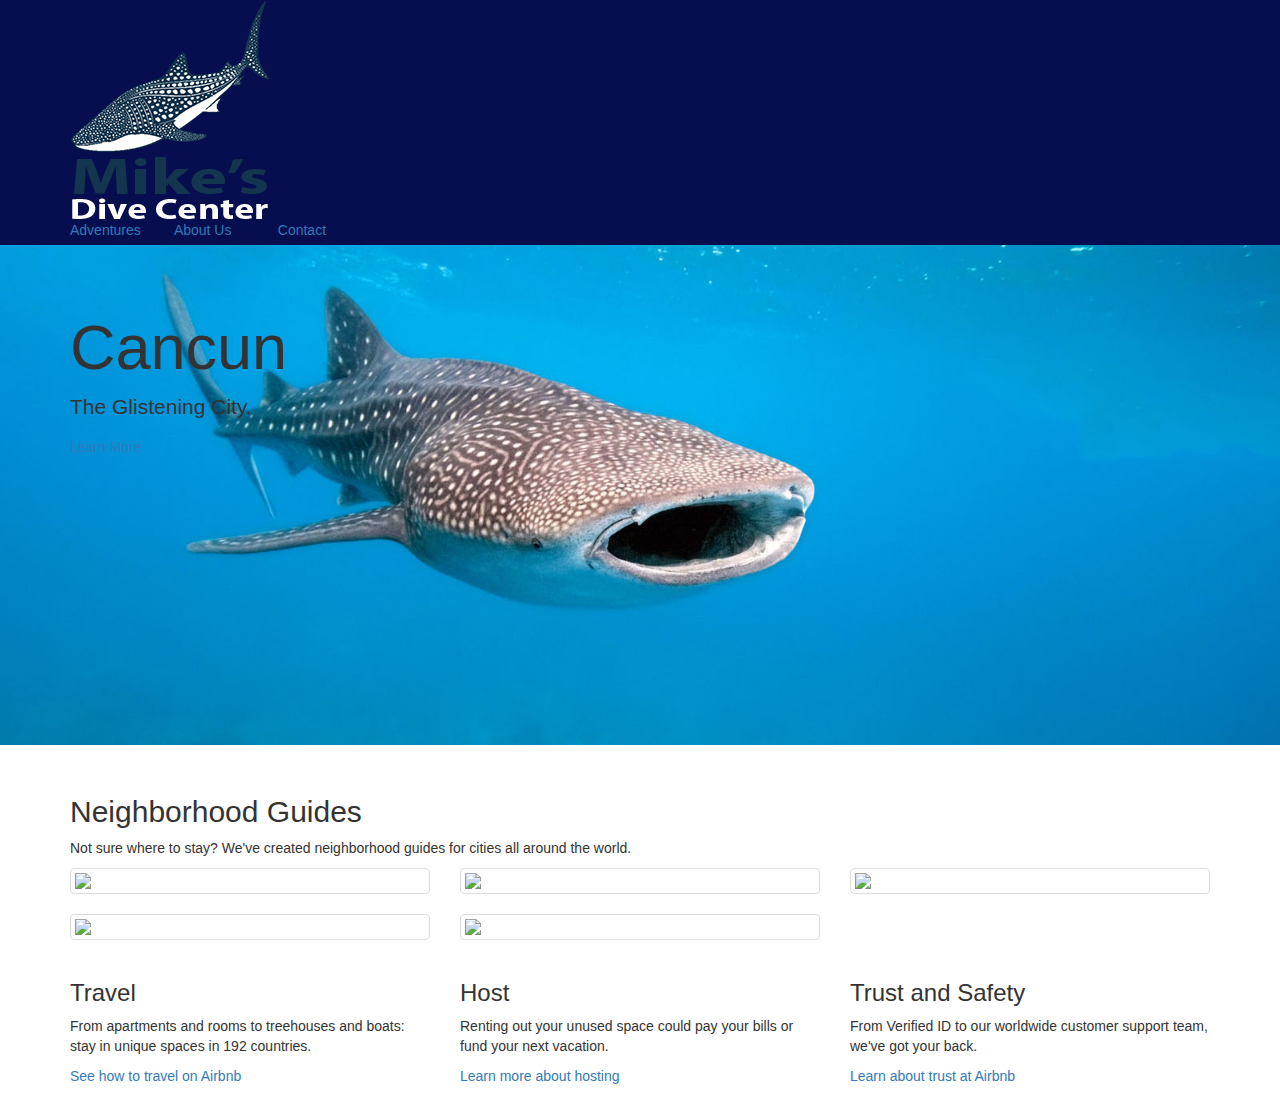
==== index.html @ 90b78cda "Started a rough layout for the main template and collected some images for the jumbotron." ====
<!DOCTYPE html>
<html>

  <head>
  	<title>Mike's Dive Shop</title>
    <link rel="shortcut icon" href="images/icons/icon.ico">
	<meta charset="utf-8">
    <!-- Makes site responsive on mobiles -->
    <meta name="viewport" content="width=device-width, initial-scale=1">
    <!-- Latest compiled and minified CSS -->
    <link rel="stylesheet" href=" http://maxcdn.bootstrapcdn.com/bootstrap/3.3.5/css/bootstrap.min.css">
    <link rel="stylesheet" href="css/styles.css">
    
  </head>

  <body>
  	<div class="bust">
    	<div class="container">
        	<img id="bustlogo" src="images/logo_bust.png" style="float:left">
       	</div>
   	</div>
    
  	<div class="topnav">
      <div class="container"> 	
     	<ul class="pull-left">
        	<li><a href="#">Adventures</a></li>
          	<li><a href="#">About Us</a></li>
            <li><a href="#">Contact</a></li>
        </ul>
      </div>
    </div>

    <div class="jumbotron">
      <div class="container">
        <h1>Cancun</h1>
        <p>The Glistening City.</p>
        <a href="#">Learn More</a>
      </div>
    </div> 
    
    <div class="neighborhood-guides">
        <div class="container">
            <h2>Neighborhood Guides</h2>
            <p>Not sure where to stay? We've created 
            neighborhood guides for cities all around the world.</p>
            <div class="row">
                <div class="col-md-4">
                    <div class="thumbnail">
                        <img src="http://www.villagroupresorts.com/images/carousel/destination/cancun/Cancun-Cenote.jpg">
                    </div>
                    <div class="thumbnail">
                        <img src="http://thingstodo.viator.com/cancun/files/2012/12/Chichen-Itza-3.jpg">
                    </div>
                </div>
                <div class="col-md-4">
                    <div class="thumbnail">
                        <img src="http://www.dillonpic.com/wp-content/uploads/Cancun-Honeymoon-Packages-3.jpg">
                    </div>
                    <div class="thumbnail">
                        <img src="http://www.palaceresorts.com/sites/default/files/images/img_1_2.jpg">
                    </div>
                </div>
                <div class="col-md-4">
                    <div class="thumbnail">
                        <img src="http://goo.gl/0Kd7UO"  >
                    </div>
                </div>
            </div>
        </div>
    </div>

    <div class="learn-more">
	  <div class="container">
		<div class="row">
	      <div class="col-md-4">
			<h3>Travel</h3>
			<p>From apartments and rooms to treehouses and boats: stay in unique spaces in 192 countries.</p>
			<p><a href="#">See how to travel on Airbnb</a></p>
	      </div>
		  <div class="col-md-4">
			<h3>Host</h3>
			<p>Renting out your unused space could pay your bills or fund your next vacation.</p>
			<p><a href="#">Learn more about hosting</a></p>
		  </div>
		  <div class="col-md-4">
			<h3>Trust and Safety</h3>
			<p>From Verified ID to our worldwide customer support team, we've got your back.</p>
			<p><a href="#">Learn about trust at Airbnb</a></p>
		  </div>
	    </div>
	  </div>
	</div>
    
    <!-- jQuery library -->
	<script src="https://ajax.googleapis.com/ajax/libs/jquery/1.11.3/jquery.min.js"></script>
    <!-- Latest compiled JavaScript -->
    <script src="http://maxcdn.bootstrapcdn.com/bootstrap/3.3.5/js/bootstrap.min.js"></script>
  </body>
  </body>
</html>
---- css/styles.css ----
.bust {
	background-color:#060e50;
	height:220px;
}

.topnav {
	background-color:#060e50;
	list-style-type:none;
	border-top:2px #00CCFF;
	height:25px;
}

.topnav ul {
	padding-left:0px;
}

.topnav li {
	display:inline-block;
	width:100px;
	height:40px;
}

.jumbotron {
	background-image:url(../images/whale_shark.jpg);
	background-repeat:no-repeat;
	background-size:cover;
	height:500px;
}
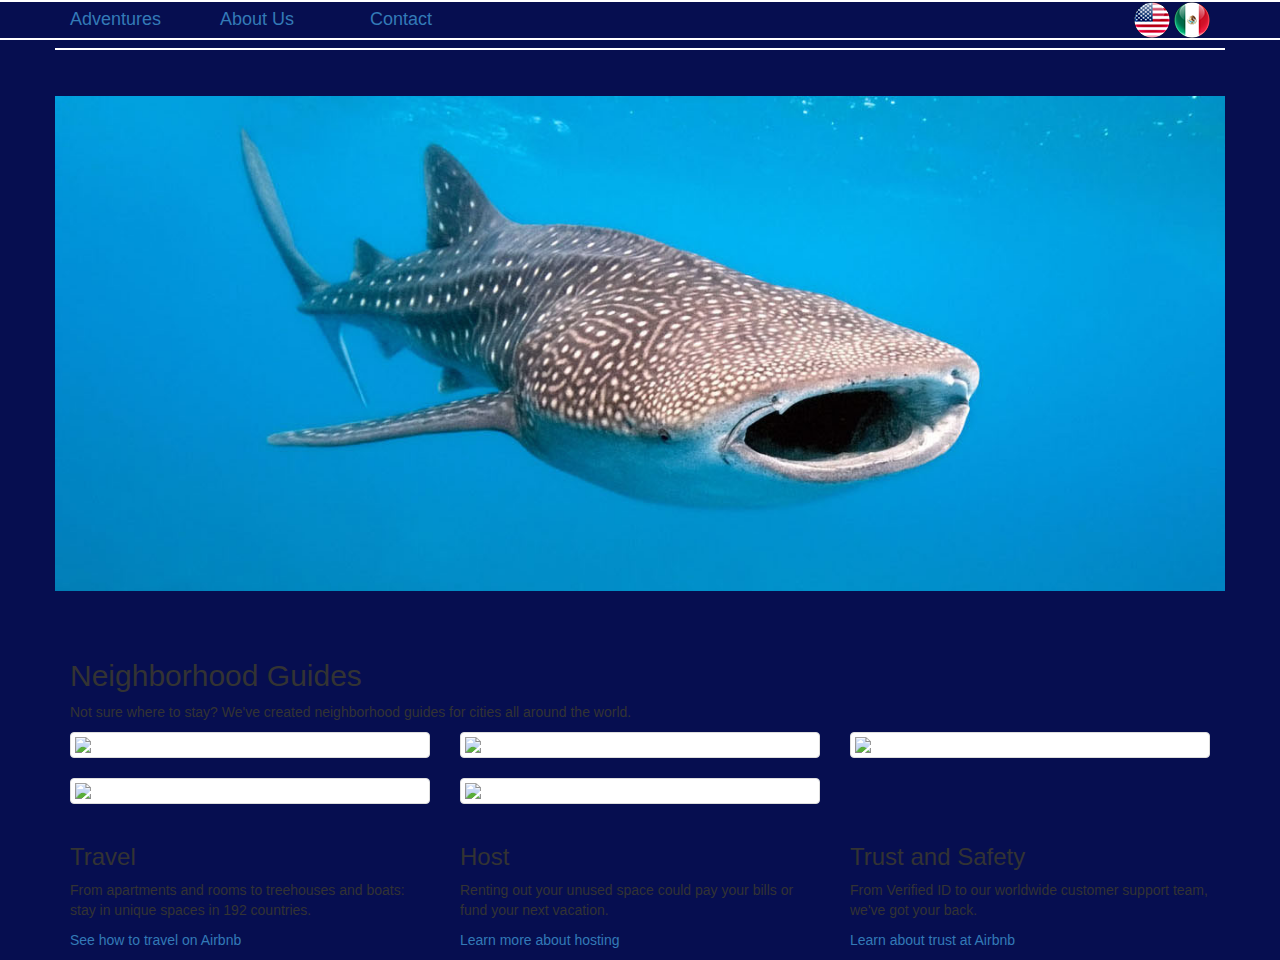
==== commit 1b91f3ae: "Made jumbotron more responsive" ====
--- a/index.html
+++ b/index.html
@@ -14,29 +14,43 @@
   </head>
 
   <body>
+  	<!--
   	<div class="bust">
     	<div class="container">
         	<img id="bustlogo" src="images/logo_bust.png" style="float:left">
        	</div>
    	</div>
-    
+    -->
   	<div class="topnav">
-      <div class="container"> 	
-     	<ul class="pull-left">
-        	<li><a href="#">Adventures</a></li>
-          	<li><a href="#">About Us</a></li>
-            <li><a href="#">Contact</a></li>
-        </ul>
-      </div>
+      	<div class="container"> 	
+            <ul class="lang">
+                <li><a href="esp_index"><img src="images/icons/round_mexico.png"></a></li>            
+                <li><a href="eng_index"><img src="images/icons/round_usa.png"></a></li>
+            </ul>
+
+            <ul class="pull-left menu">
+                <li><a href="eng_index.html">Adventures</a></li>
+                <li><a href="eng_about.html">About Us</a></li>
+                <li><a href="eng_contact.html">Contact</a></li>
+            </ul>
+        </div>
     </div>
-
+<!--
     <div class="jumbotron">
       <div class="container">
-        <h1>Cancun</h1>
-        <p>The Glistening City.</p>
-        <a href="#">Learn More</a>
+      	<img  src="images/logo_small.png" class="pull-right">    
+        <br><br><br><br><br><br><br><br><br><br><br><br><br>    
       </div>
     </div> 
+-->
+
+    <div class="jumbotron">  
+        <div id="header" class="container">  
+            <div class="header-photo">  
+            <img src="images/whale_shark.jpg" class="img-responsive">
+            </div>
+        </div>
+    </div>
     
     <div class="neighborhood-guides">
         <div class="container">
--- a/css/styles.css
+++ b/css/styles.css
@@ -1,28 +1,77 @@
+body {
+	background-color:#060e50;
+}
+
 .bust {
 	background-color:#060e50;
-	height:220px;
+	margin:20px auto;
 }
 
 .topnav {
 	background-color:#060e50;
 	list-style-type:none;
 	border-top:2px #00CCFF;
-	height:25px;
+	height:40px;
+	padding-top:5px;
+	border-top:2px #fff solid;
+	border-bottom:2px #fff solid;
 }
 
-.topnav ul {
+.topnav .container {
+	border-bottom:2px #fff solid;
+}
+
+.menu {
 	padding-left:0px;
 }
 
-.topnav li {
+.menu li {
 	display:inline-block;
-	width:100px;
-	height:40px;
+	width:150px;
+	float:left;
+	font-size:18px;
 }
 
+.lang {
+	margin-top:-5px;
+	margin-bottom:10px;
+	float:right;
+}
+
+.lang li {
+	display:inline-block;
+	width:auto;
+	float:right;
+	padding-left:4px;
+}
+
+
 .jumbotron {
-	background-image:url(../images/whale_shark.jpg);
-	background-repeat:no-repeat;
-	background-size:cover;
-	height:500px;
-}+	clear:both;
+	/*background-image:url(../images/whale_shark.jpg);
+	background-size:cover; -------------------------
+	border-bottom:2px #fff solid;
+	background: url(../images/whale_shark.jpg) no-repeat center center; 
+    -webkit-background-size: 100% 100%;
+    -moz-background-size: 100% 100%;
+    -o-background-size: 100% 100%;
+    background-size: 100% 100%;*/
+  	background: transparent;
+	margin-top:0px;
+   	margin-bottom:0px;
+}
+
+.header-photo {
+	margin-top:0px;
+   	margin-bottom:0px;
+}
+
+#header.container {
+   	position: relative;
+   	padding:0px;
+   	margin-top:0px;
+   	margin-bottom:0px;
+   
+}
+
+
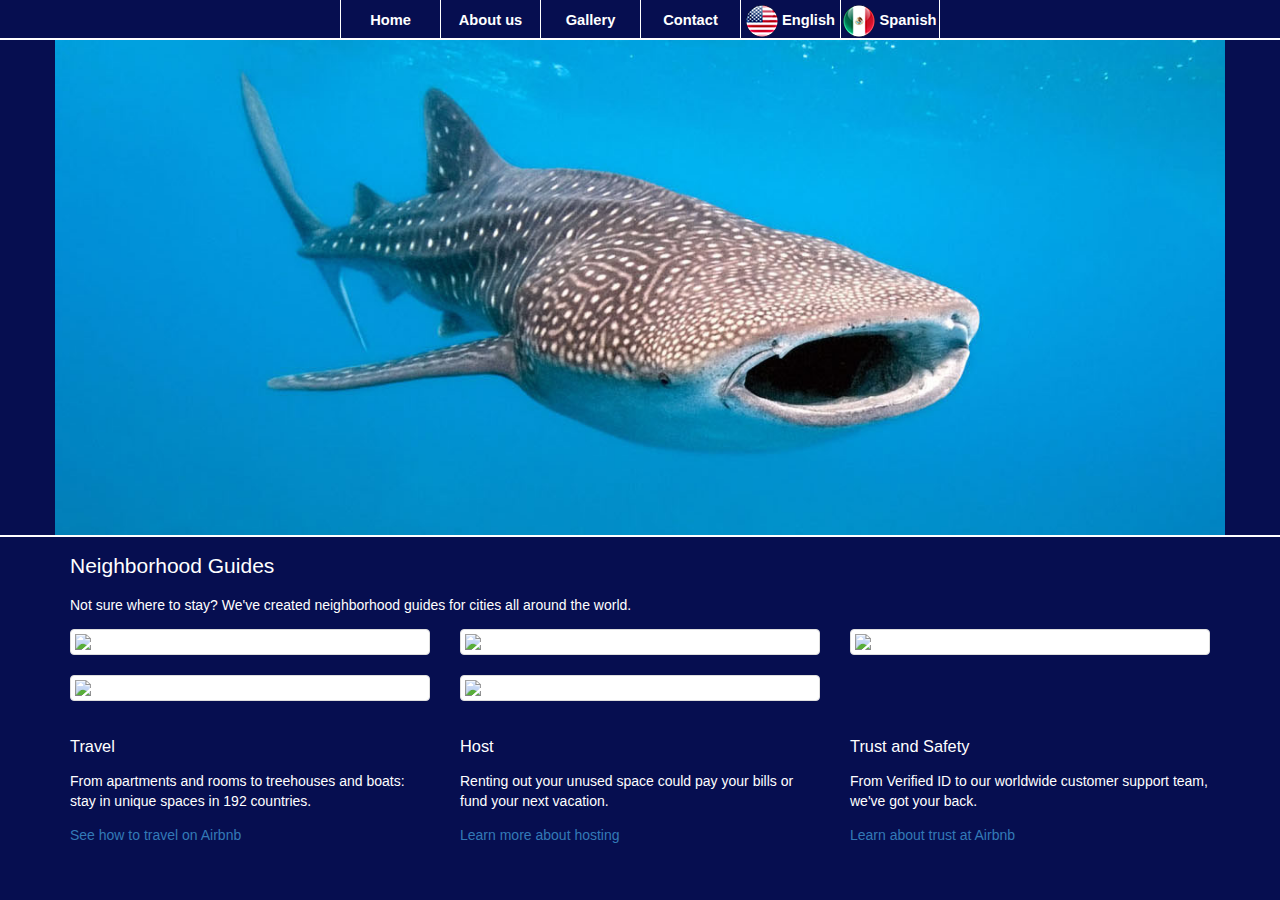
==== commit 32a96023: "Redid the navigation to make it more responsive." ====
--- a/index.html
+++ b/index.html
@@ -6,43 +6,51 @@
     <link rel="shortcut icon" href="images/icons/icon.ico">
 	<meta charset="utf-8">
     <!-- Makes site responsive on mobiles -->
-    <meta name="viewport" content="width=device-width, initial-scale=1">
+    <meta name="viewport" content="width=device-width, initial-scale=1, maximum-scale=1">
     <!-- Latest compiled and minified CSS -->
     <link rel="stylesheet" href=" http://maxcdn.bootstrapcdn.com/bootstrap/3.3.5/css/bootstrap.min.css">
-    <link rel="stylesheet" href="css/styles.css">
+	<link rel="stylesheet" href="css/normalize.css">
+    <link rel="stylesheet" href="css/style.css">  
+    <link rel="stylesheet" href="css/nav.css">  
+	<script src="https://ajax.googleapis.com/ajax/libs/jquery/1.11.3/jquery.min.js"></script>
+	<script>
+		$(function() {
+			var pull 		= $('#pull');
+				menu 		= $('nav ul');
+				menuHeight	= menu.height();
+
+			$(pull).on('click', function(e) {
+				e.preventDefault();
+				menu.slideToggle();
+			});
+
+			$(window).resize(function(){
+        		var w = $(window).width();
+        		if(w > 320 && menu.is(':hidden')) {
+        			menu.removeAttr('style');
+        		}
+    		});
+		});
+	</script>
+
     
   </head>
 
   <body>
-  	<!--
-  	<div class="bust">
+
+	<nav class="clearfix">
     	<div class="container">
-        	<img id="bustlogo" src="images/logo_bust.png" style="float:left">
-       	</div>
-   	</div>
-    -->
-  	<div class="topnav">
-      	<div class="container"> 	
-            <ul class="lang">
-                <li><a href="esp_index"><img src="images/icons/round_mexico.png"></a></li>            
-                <li><a href="eng_index"><img src="images/icons/round_usa.png"></a></li>
-            </ul>
-
-            <ul class="pull-left menu">
-                <li><a href="eng_index.html">Adventures</a></li>
-                <li><a href="eng_about.html">About Us</a></li>
-                <li><a href="eng_contact.html">Contact</a></li>
+            <ul class="clearfix">
+                <li><a href="#">Home</a></li>
+                <li><a href="#">About us</a></li>
+                <li><a href="#">Gallery</a></li>
+                <li><a href="#">Contact</a></li>
+                <li><a href="#"><img src="images/icons/round_usa.png"> English</a></li>
+                <li><a href="#"><img src="images/icons/round_mexico.png"> Spanish</a></li>
             </ul>
         </div>
-    </div>
-<!--
-    <div class="jumbotron">
-      <div class="container">
-      	<img  src="images/logo_small.png" class="pull-right">    
-        <br><br><br><br><br><br><br><br><br><br><br><br><br>    
-      </div>
-    </div> 
--->
+		<a href="#" id="pull">Menu</a>
+	</nav>
 
     <div class="jumbotron">  
         <div id="header" class="container">  
--- a/css/style.css
+++ b/css/style.css
@@ -0,0 +1,42 @@
+body {
+	background-color:#060e50;
+}
+
+p,
+h2,
+h3 {
+	color:#fff;
+}
+
+.jumbotron {
+	clear:both;
+	/*background-image:url(../images/whale_shark.jpg);
+	background-size:cover; -------------------------
+	border-bottom:2px #fff solid;
+	background: url(../images/whale_shark.jpg) no-repeat center center; 
+    -webkit-background-size: 100% 100%;
+    -moz-background-size: 100% 100%;
+    -o-background-size: 100% 100%;
+    background-size: 100% 100%;*/
+  	background: transparent;
+	margin-top:0px;
+   	margin-bottom:0px;
+	padding-top:0px;
+	padding-bottom:0px;
+	border-bottom:2px #fff solid;
+}
+
+.header-photo {
+	margin-top:0px;
+   	margin-bottom:0px;
+}
+
+#header.container {
+   	position: relative;
+   	padding:0px;
+   	margin-top:0px;
+   	margin-bottom:0px;
+   
+}
+
+
--- a/css/nav.css
+++ b/css/nav.css
@@ -0,0 +1,152 @@
+/* Clearfix */
+.clearfix:before,
+.clearfix:after {
+    content: " ";
+    display: table;
+}
+
+.clearfix:after {
+    clear: both;
+}
+
+.clearfix {
+    *zoom: 1;
+}
+
+.clearfix #pull {
+	color:#fff;
+	text-decoration:none;
+}
+
+nav {
+	height: 40px;
+	width: 100%;
+	background: #060e50;
+	font-size: 11pt;
+	font-weight: bold;
+	position: relative;
+	border-bottom: 2px solid #fff;
+}
+
+nav ul {
+	padding: 0;
+	margin: 0 auto;
+	width: 600px;
+	height: 40px;
+}
+
+nav li {
+	display: inline;
+	float: left;
+}
+
+nav a {
+	color: #fff;
+	display: inline-block;
+	width: 100px;
+	text-align: center;
+	text-decoration: none;
+	line-height: 40px;
+}
+
+nav li a {
+	border-left: 1px solid #fff;
+	box-sizing:border-box;
+	-moz-box-sizing:border-box;
+	-webkit-box-sizing:border-box;
+}
+
+nav li:last-child a {
+	border-right:1px solid #fff;
+}
+
+nav a:hover, nav a:active {
+	background-color: #fff;
+	color:#060e50;
+}
+
+nav a#pull {
+	display: none;
+}
+
+nav li a img {
+	padding-top:-5px;
+}
+
+
+/*Styles for screen 600px and lower*/
+@media screen and (max-width: 600px) {
+	nav { 
+  		height: auto;
+  	}
+	
+  	nav ul {
+  		width: 100%;
+  		display: block;
+  		height: auto;
+  	}
+	
+  	nav li {
+  		width: 50%;
+  		float: left;
+  		position: relative;
+  	}
+	
+  	nav li a {
+		border-bottom: 1px solid #fff;
+		border-right: 1px solid #fff;
+	}
+	
+  	nav a {
+	  	text-align: left;
+	  	width: 100%;
+	  	text-indent: 25px;
+  	}
+}
+
+/*Styles for screen 515px and lower*/
+@media only screen and (max-width : 480px) {
+	nav {
+		border-bottom: 0;
+	}
+	
+	nav ul {
+		display: none;
+		height: auto;
+	}
+	
+	nav a#pull {
+		display: block;
+		background-color: #060e50;
+		width: 100%;
+		position: relative;
+	}
+	
+	nav a#pull:after {
+		content:"";
+		background:url(../images/icons/menu.png) no-repeat;
+		width: 30px;
+		height: 30px;
+		display: inline-block;
+		position: absolute;
+		right: 15px;
+		top: 10px;
+	}
+}
+
+/*Smartphone*/
+@media only screen and (max-width : 320px) {
+	nav {
+		border-bottom:2px #fff solid;
+	}
+	
+	nav li {
+		display: block;
+		float: none;
+		width: 100%;
+	}
+	
+	nav li a {
+		border-bottom: 1px solid #fff;
+	}
+}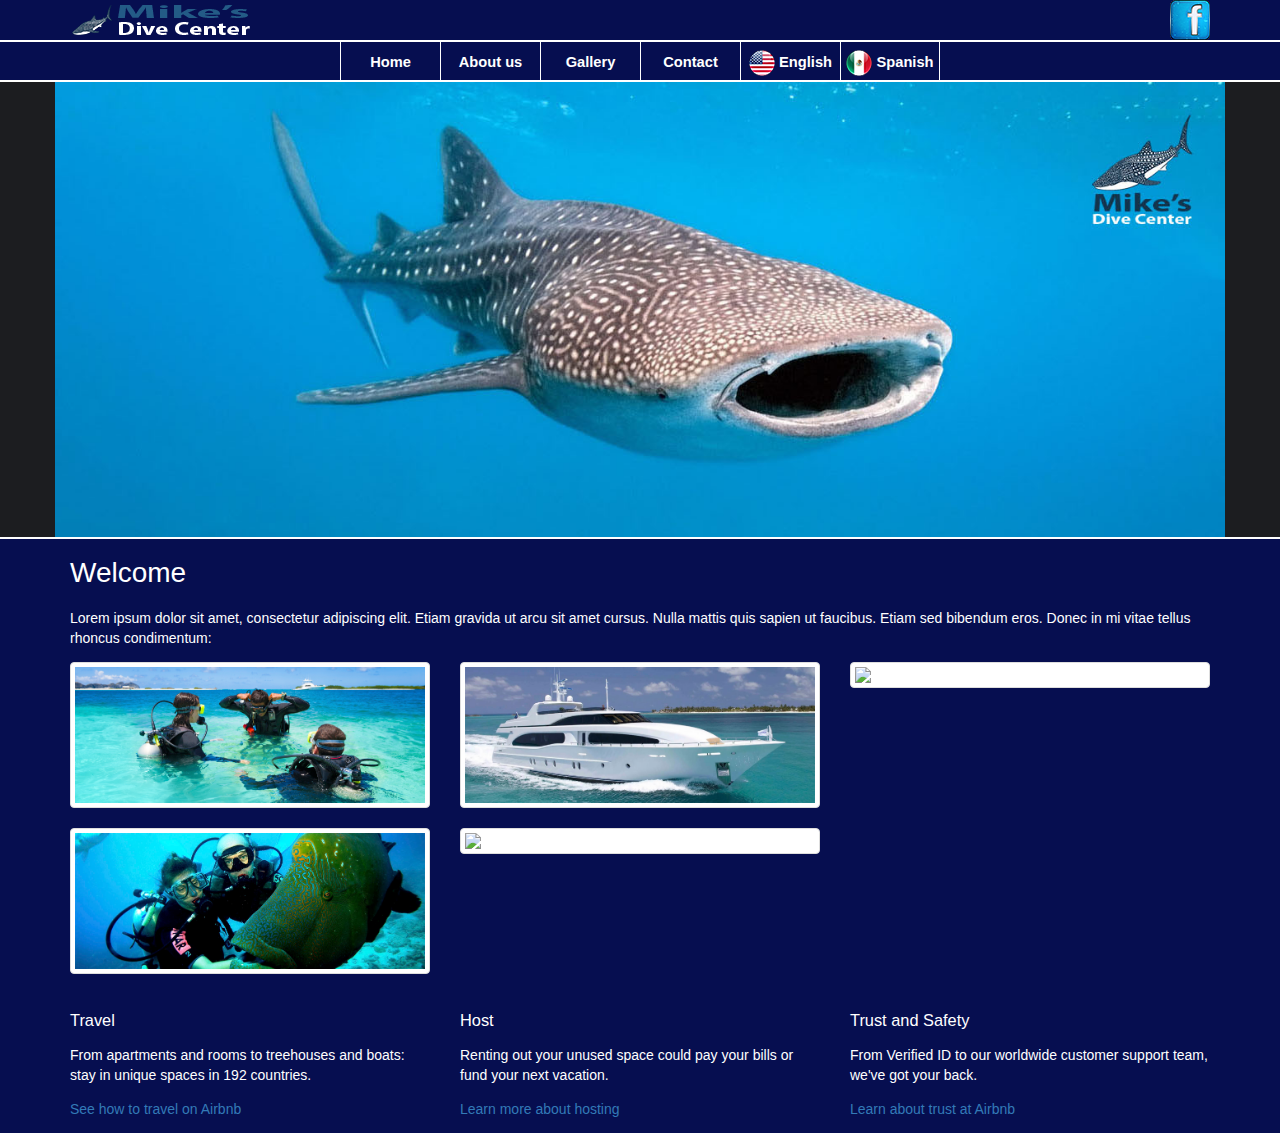
==== commit 0bc8423b: "Removed logo from nav and created a header instead. Also started on div.guides" ====
--- a/index.html
+++ b/index.html
@@ -14,7 +14,7 @@
     <link rel="stylesheet" href="css/nav.css">  
 	<script src="https://ajax.googleapis.com/ajax/libs/jquery/1.11.3/jquery.min.js"></script>
 	<script>
-		$(function() {
+$(function() {
 			var pull 		= $('#pull');
 				menu 		= $('nav ul');
 				menuHeight	= menu.height();
@@ -31,14 +31,43 @@
         		}
     		});
 		});
-	</script>
+function MM_preloadImages() { //v3.0
+  var d=document; if(d.images){ if(!d.MM_p) d.MM_p=new Array();
+    var i,j=d.MM_p.length,a=MM_preloadImages.arguments; for(i=0; i<a.length; i++)
+    if (a[i].indexOf("#")!=0){ d.MM_p[j]=new Image; d.MM_p[j++].src=a[i];}}
+}
+
+function MM_swapImgRestore() { //v3.0
+  var i,x,a=document.MM_sr; for(i=0;a&&i<a.length&&(x=a[i])&&x.oSrc;i++) x.src=x.oSrc;
+}
+
+function MM_findObj(n, d) { //v4.01
+  var p,i,x;  if(!d) d=document; if((p=n.indexOf("?"))>0&&parent.frames.length) {
+    d=parent.frames[n.substring(p+1)].document; n=n.substring(0,p);}
+  if(!(x=d[n])&&d.all) x=d.all[n]; for (i=0;!x&&i<d.forms.length;i++) x=d.forms[i][n];
+  for(i=0;!x&&d.layers&&i<d.layers.length;i++) x=MM_findObj(n,d.layers[i].document);
+  if(!x && d.getElementById) x=d.getElementById(n); return x;
+}
+
+function MM_swapImage() { //v3.0
+  var i,j=0,x,a=MM_swapImage.arguments; document.MM_sr=new Array; for(i=0;i<(a.length-2);i+=3)
+   if ((x=MM_findObj(a[i]))!=null){document.MM_sr[j++]=x; if(!x.oSrc) x.oSrc=x.src; x.src=a[i+2];}
+}
+    </script>
 
     
   </head>
 
-  <body>
+  <body onLoad="MM_preloadImages('images/tuition2.jpg','images/diving2.jpg','images/op_charter2.jpg')">
+  	
+    <div class="bust">
+        <div class="container">
+            <img src="images/logo_hor2.png" class="pull-left">
+            <img src="images/icons/h2o_fb.png" class="pull-right">
+        </div>
+  	</div>
 
-	<nav class="clearfix">
+  <nav class="clearfix ">
     	<div class="container">
             <ul class="clearfix">
                 <li><a href="#">Home</a></li>
@@ -52,31 +81,33 @@
 		<a href="#" id="pull">Menu</a>
 	</nav>
 
-    <div class="jumbotron">  
+  <div class="jumbotron">  
         <div id="header" class="container">  
             <div class="header-photo">  
-            <img src="images/whale_shark.jpg" class="img-responsive">
+            <img src="images/whale_shark3.jpg" class="img-responsive">
             </div>
         </div>
     </div>
     
-    <div class="neighborhood-guides">
+  <div class="guides">
         <div class="container">
-            <h2>Neighborhood Guides</h2>
-            <p>Not sure where to stay? We've created 
-            neighborhood guides for cities all around the world.</p>
+            <h1>Welcome</h1>
+            <p>Lorem ipsum dolor sit amet, consectetur adipiscing elit. Etiam gravida ut arcu sit amet cursus. Nulla mattis quis sapien ut faucibus. Etiam sed bibendum eros. Donec in mi vitae tellus rhoncus condimentum:</p>
             <div class="row">
                 <div class="col-md-4">
                     <div class="thumbnail">
-                        <img src="http://www.villagroupresorts.com/images/carousel/destination/cancun/Cancun-Cenote.jpg">
+                        <img src="images/op_tuition.jpg" id="Image1" onMouseOver="MM_swapImage('Image1','','images/op_tuition2.jpg',1)" 
+                        onMouseOut="MM_swapImgRestore()">
                     </div>
                     <div class="thumbnail">
-                        <img src="http://thingstodo.viator.com/cancun/files/2012/12/Chichen-Itza-3.jpg">
+                        <img src="images/op_diving.jpg" id="Image2" onMouseOver="MM_swapImage('Image2','','images/op_diving2.jpg',1)" 
+                        onMouseOut="MM_swapImgRestore()">
                     </div>
                 </div>
                 <div class="col-md-4">
                     <div class="thumbnail">
-                        <img src="http://www.dillonpic.com/wp-content/uploads/Cancun-Honeymoon-Packages-3.jpg">
+                        <img src="images/op_charter.jpg" id="Image3" onMouseOver="MM_swapImage('Image3','','images/op_charter2.jpg',1)" 		
+                        onMouseOut="MM_swapImgRestore()">
                     </div>
                     <div class="thumbnail">
                         <img src="http://www.palaceresorts.com/sites/default/files/images/img_1_2.jpg">
@@ -114,9 +145,9 @@
 	</div>
     
     <!-- jQuery library -->
-	<script src="https://ajax.googleapis.com/ajax/libs/jquery/1.11.3/jquery.min.js"></script>
+  <script src="https://ajax.googleapis.com/ajax/libs/jquery/1.11.3/jquery.min.js"></script>
     <!-- Latest compiled JavaScript -->
-    <script src="http://maxcdn.bootstrapcdn.com/bootstrap/3.3.5/js/bootstrap.min.js"></script>
-  </body>
+  <script src="http://maxcdn.bootstrapcdn.com/bootstrap/3.3.5/js/bootstrap.min.js"></script>
+</body>
   </body>
 </html>--- a/css/style.css
+++ b/css/style.css
@@ -3,6 +3,7 @@
 }
 
 p,
+h1,
 h2,
 h3 {
 	color:#fff;
@@ -18,7 +19,8 @@
     -moz-background-size: 100% 100%;
     -o-background-size: 100% 100%;
     background-size: 100% 100%;*/
-  	background: transparent;
+  	background-color:#1c1d20;
+	background-image:url(../../Sites/MikesDiveShop/images/coral.png);
 	margin-top:0px;
    	margin-bottom:0px;
 	padding-top:0px;
--- a/css/nav.css
+++ b/css/nav.css
@@ -16,6 +16,14 @@
 .clearfix #pull {
 	color:#fff;
 	text-decoration:none;
+}
+
+.bust {
+	border-bottom:2px solid #fff;
+}
+
+.bust > .container > img:first-child {
+	margin-top:5px;
 }
 
 nav {
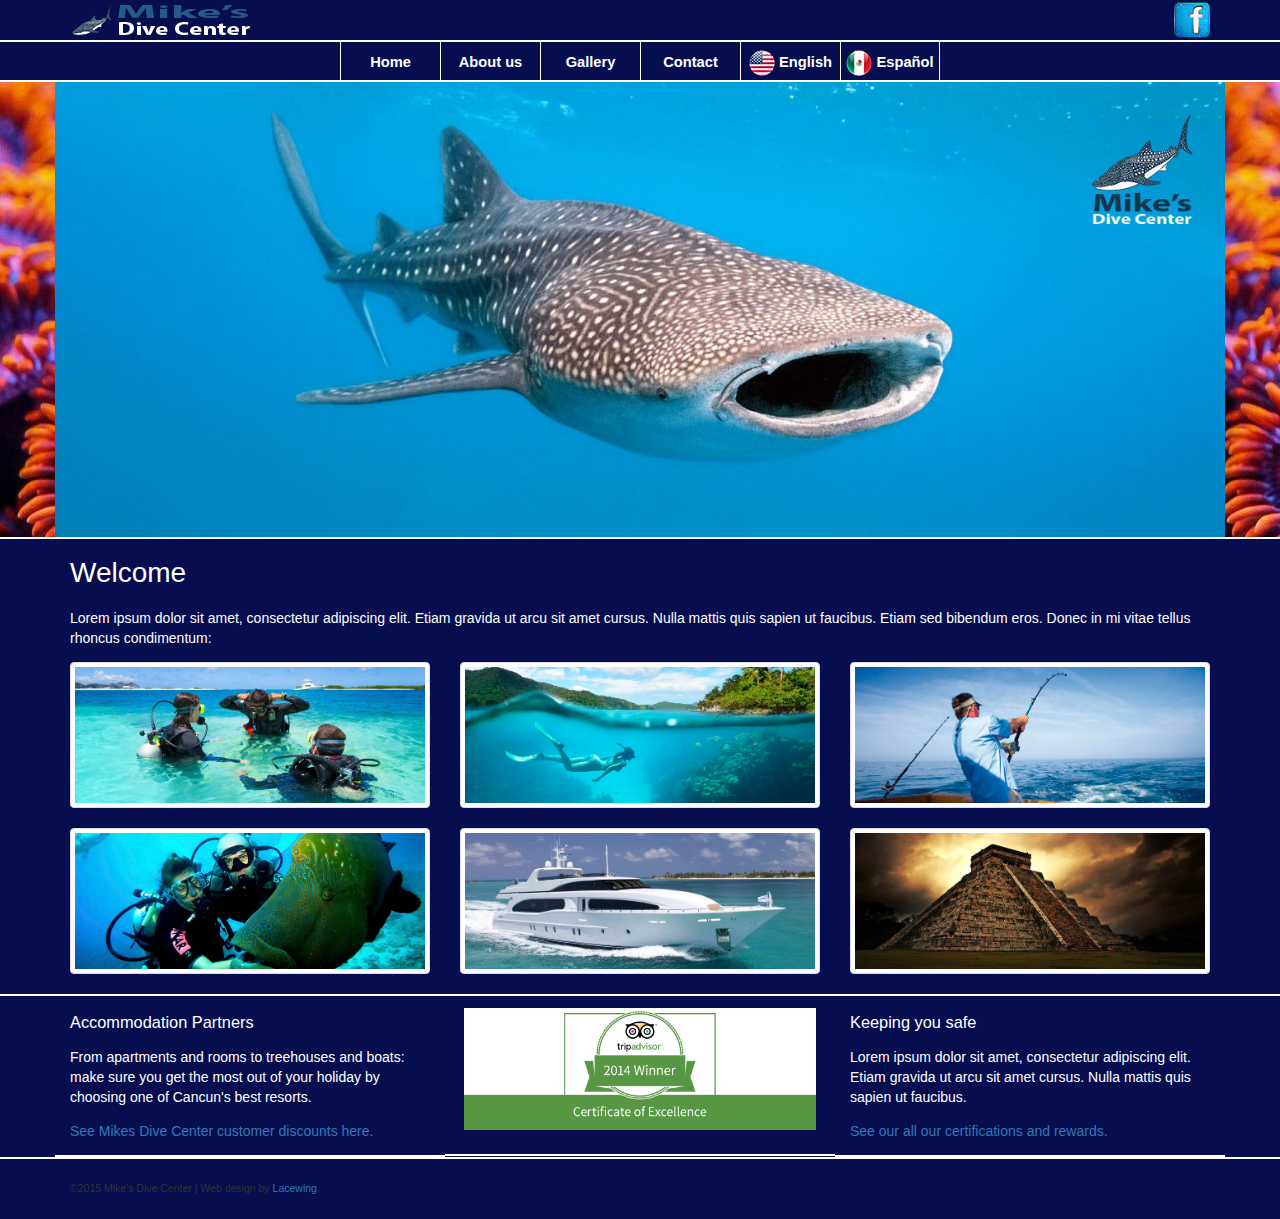
==== commit aab497dc: "Completed guides and learn-more divs - however I want to make a guide2 for smaller screens. Also sta" ====
--- a/index.html
+++ b/index.html
@@ -58,24 +58,24 @@
     
   </head>
 
-  <body onLoad="MM_preloadImages('images/tuition2.jpg','images/diving2.jpg','images/op_charter2.jpg')">
+  <body onLoad="MM_preloadImages('images/tuition2.jpg','images/diving2.jpg','images/op_charter2.jpg','images/op_snorkel2.jpg','images/op_fishing2.jpg','images/op_land2.jpg')">
   	
     <div class="bust">
         <div class="container">
             <img src="images/logo_hor2.png" class="pull-left">
-            <img src="images/icons/h2o_fb.png" class="pull-right">
+            <a href="https://www.facebook.com/" target="_blank"><img src="images/icons/h2o_fb.png" class="pull-right"></a>
         </div>
   	</div>
 
   <nav class="clearfix ">
     	<div class="container">
             <ul class="clearfix">
-                <li><a href="#">Home</a></li>
-                <li><a href="#">About us</a></li>
-                <li><a href="#">Gallery</a></li>
-                <li><a href="#">Contact</a></li>
-                <li><a href="#"><img src="images/icons/round_usa.png"> English</a></li>
-                <li><a href="#"><img src="images/icons/round_mexico.png"> Spanish</a></li>
+                <li><a href="eng_index">Home</a></li>
+                <li><a href="eng_about">About us</a></li>
+                <li><a href="eng_gallery">Gallery</a></li>
+                <li><a href="eng_contact">Contact</a></li>
+                <li><a href="eng_index"><img src="images/icons/round_usa.png"> English</a></li>
+                <li><a href="esp_home"><img src="images/icons/round_mexico.png"> Español</a></li>
             </ul>
         </div>
 		<a href="#" id="pull">Menu</a>
@@ -92,31 +92,50 @@
   <div class="guides">
         <div class="container">
             <h1>Welcome</h1>
-            <p>Lorem ipsum dolor sit amet, consectetur adipiscing elit. Etiam gravida ut arcu sit amet cursus. Nulla mattis quis sapien ut faucibus. Etiam sed bibendum eros. Donec in mi vitae tellus rhoncus condimentum:</p>
+            <p>Lorem ipsum dolor sit amet, consectetur adipiscing elit. Etiam gravida ut arcu sit amet cursus. Nulla mattis quis sapien ut faucibus. 
+            Etiam sed bibendum eros. Donec in mi vitae tellus rhoncus condimentum:</p>
             <div class="row">
                 <div class="col-md-4">
-                    <div class="thumbnail">
-                        <img src="images/op_tuition.jpg" id="Image1" onMouseOver="MM_swapImage('Image1','','images/op_tuition2.jpg',1)" 
-                        onMouseOut="MM_swapImgRestore()">
-                    </div>
-                    <div class="thumbnail">
-                        <img src="images/op_diving.jpg" id="Image2" onMouseOver="MM_swapImage('Image2','','images/op_diving2.jpg',1)" 
-                        onMouseOut="MM_swapImgRestore()">
-                    </div>
-                </div>
+                	<a href="eng_tuition.html">
+                        <div class="thumbnail">
+                            <img src="images/op_tuition.jpg" id="Image1" onMouseOver="MM_swapImage('Image1','','images/op_tuition2.jpg',1)" 
+                            onMouseOut="MM_swapImgRestore()">
+                        </div>
+                   	</a>
+                    <a href="eng_diving.html">
+                        <div class="thumbnail">
+                            <img src="images/op_diving.jpg" id="Image2" onMouseOver="MM_swapImage('Image2','','images/op_diving2.jpg',1)" 
+                            onMouseOut="MM_swapImgRestore()">
+                        </div>
+                    </a>
+             	</div>
                 <div class="col-md-4">
-                    <div class="thumbnail">
-                        <img src="images/op_charter.jpg" id="Image3" onMouseOver="MM_swapImage('Image3','','images/op_charter2.jpg',1)" 		
-                        onMouseOut="MM_swapImgRestore()">
-                    </div>
-                    <div class="thumbnail">
-                        <img src="http://www.palaceresorts.com/sites/default/files/images/img_1_2.jpg">
-                    </div>
-                </div>
-                <div class="col-md-4">
-                    <div class="thumbnail">
-                        <img src="http://goo.gl/0Kd7UO"  >
-                    </div>
+                   	<a href="eng_snorkel.html">
+                        <div class="thumbnail">
+                            <img src="images/op_snorkel.jpg" id="Image4" onMouseOver="MM_swapImage('Image4','','images/op_snorkel2.jpg',1)" 
+                            onMouseOut="MM_swapImgRestore()">
+                        </div>
+                  	</a>
+                    <a href="eng_charter.html">
+                        <div class="thumbnail">
+                            <img src="images/op_charter.jpg" id="Image3" onMouseOver="MM_swapImage('Image3','','images/op_charter2.jpg',1)" 		
+                            onMouseOut="MM_swapImgRestore()">
+                        </div>
+                  	</a>
+             	</div>
+             	<div class="col-md-4">
+                	<a href="eng_fishing.html">
+                        <div class="thumbnail">
+                            <img src="images/op_fishing.jpg" id="Image5" onMouseOver="MM_swapImage('Image5','','images/op_fishing2.jpg',1)" 
+                            onMouseOut="MM_swapImgRestore()">
+                        </div>
+                  	</a>
+                    <a href="eng_land.html">
+                        <div class="thumbnail">
+                            <img src="images/op_land.jpg" id="Image6" onMouseOver="MM_swapImage('Image6','','images/op_land2.jpg',1)" 
+                            onMouseOut="MM_swapImgRestore()">
+          				</div>
+                  	</a>
                 </div>
             </div>
         </div>
@@ -125,24 +144,31 @@
     <div class="learn-more">
 	  <div class="container">
 		<div class="row">
-	      <div class="col-md-4">
-			<h3>Travel</h3>
-			<p>From apartments and rooms to treehouses and boats: stay in unique spaces in 192 countries.</p>
-			<p><a href="#">See how to travel on Airbnb</a></p>
+	      <div class="col-sm-4 chatter">
+			<h3>Accommodation Partners</h3>
+			<p>From apartments and rooms to treehouses and boats: make sure you get the most out of your holiday by choosing one of Cancun's best resorts.</p>
+            <p><a href="#">See Mikes Dive Center customer discounts here.</a></p>
 	      </div>
-		  <div class="col-md-4">
-			<h3>Host</h3>
-			<p>Renting out your unused space could pay your bills or fund your next vacation.</p>
-			<p><a href="#">Learn more about hosting</a></p>
+		  <div class="col-sm-4 chatter">
+            <div class="thumbnail tripadvisor">
+            	<br>
+				<a href="http://www.tripadvisor.com/" target="_blank">
+                	<img src="images/icons/tripadvisor_2014.png">
+                </a>
+            </div>
 		  </div>
-		  <div class="col-md-4">
-			<h3>Trust and Safety</h3>
-			<p>From Verified ID to our worldwide customer support team, we've got your back.</p>
-			<p><a href="#">Learn about trust at Airbnb</a></p>
+		  <div class="col-sm-4 chatter">
+			<h3>Keeping you safe</h3>
+			<p>Lorem ipsum dolor sit amet, consectetur adipiscing elit. Etiam gravida ut arcu sit amet cursus. Nulla mattis quis sapien ut faucibus.</p>
+			<p><a href="eng_safe">See our all our certifications and rewards.</a></p>
 		  </div>
 	    </div>
 	  </div>
 	</div>
+    
+    <div class="container">
+    	<h6>&copy;2015 Mike's Dive Center | Web design by <a href="#">Lacewing</a>.</h6>
+    </div>
     
     <!-- jQuery library -->
   <script src="https://ajax.googleapis.com/ajax/libs/jquery/1.11.3/jquery.min.js"></script>
--- a/css/style.css
+++ b/css/style.css
@@ -20,7 +20,7 @@
     -o-background-size: 100% 100%;
     background-size: 100% 100%;*/
   	background-color:#1c1d20;
-	background-image:url(../../Sites/MikesDiveShop/images/coral.png);
+	background-image:url(../images/jbt_coral.png);
 	margin-top:0px;
    	margin-bottom:0px;
 	padding-top:0px;
@@ -41,4 +41,19 @@
    
 }
 
+.learn-more {
+	border-top:2px solid #fff;
+	border-bottom:2px solid #fff;
+}
 
+.chatter {
+	border-bottom:2px solid #fff;
+}
+
+.tripadvisor {
+	background:transparent;
+	border:none;
+	margin-top:-12px;
+}
+
+
--- a/css/nav.css
+++ b/css/nav.css
@@ -24,6 +24,11 @@
 
 .bust > .container > img:first-child {
 	margin-top:5px;
+}
+
+.bust > .container > a > img:last-child {
+	margin-top:2px;
+	margin-bottom:2px;
 }
 
 nav {
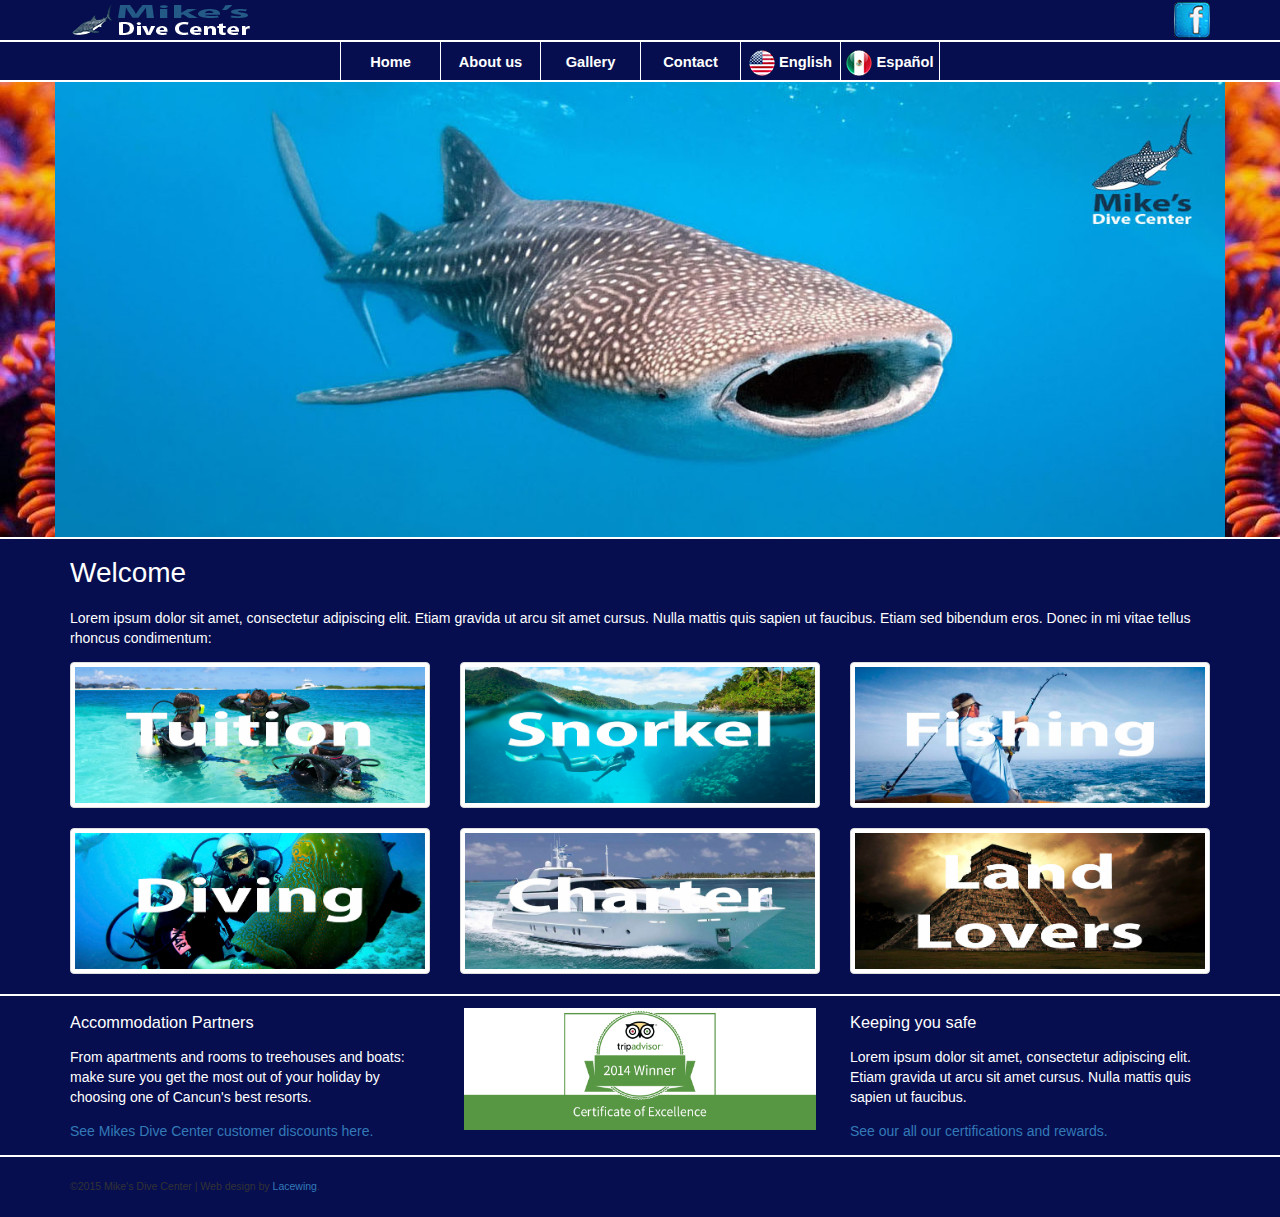
==== commit 49119b9c: "Thumbnails in the guide div now have discription pasted on top of picture." ====
--- a/index.html
+++ b/index.html
@@ -89,7 +89,7 @@
         </div>
     </div>
     
-  <div class="guides">
+  <!--<div class="guides visible-lg">
         <div class="container">
             <h1>Welcome</h1>
             <p>Lorem ipsum dolor sit amet, consectetur adipiscing elit. Etiam gravida ut arcu sit amet cursus. Nulla mattis quis sapien ut faucibus. 
@@ -139,25 +139,83 @@
                 </div>
             </div>
         </div>
+    </div>-->
+    
+	<div class="guides ">
+        <div class="container">
+            <h1>Welcome</h1>
+            <p>Lorem ipsum dolor sit amet, consectetur adipiscing elit. Etiam gravida ut arcu sit amet cursus. Nulla mattis quis sapien ut faucibus. 
+            Etiam sed bibendum eros. Donec in mi vitae tellus rhoncus condimentum:</p>
+            <div class="row">
+                <div class="col-md-4">
+                	<a href="eng_tuition.html">
+                        <div class="thumbnail">
+                            <img src="images/op_tuition3.jpg" id="Image1" onMouseOver="MM_swapImage('Image1','','images/op_tuition2.jpg',1)" 
+                            onMouseOut="MM_swapImgRestore()">
+                        </div>
+                   	</a>
+                    <a href="eng_diving.html">
+                        <div class="thumbnail">
+                            <img src="images/op_diving3.jpg" id="Image2" onMouseOver="MM_swapImage('Image2','','images/op_diving2.jpg',1)" 
+                            onMouseOut="MM_swapImgRestore()">
+                        </div>
+                    </a>
+             	</div>
+                <div class="col-md-4">
+                   	<a href="eng_snorkel.html">
+                        <div class="thumbnail">
+                            <img src="images/op_snorkel3.jpg" id="Image4" onMouseOver="MM_swapImage('Image4','','images/op_snorkel2.jpg',1)" 
+                            onMouseOut="MM_swapImgRestore()">
+                        </div>
+                  	</a>
+                    <a href="eng_charter.html">
+                        <div class="thumbnail">
+                            <img src="images/op_charter3.jpg" id="Image3" onMouseOver="MM_swapImage('Image3','','images/op_charter2.jpg',1)" 		
+                            onMouseOut="MM_swapImgRestore()">
+                        </div>
+                  	</a>
+             	</div>
+             	<div class="col-md-4">
+                	<a href="eng_fishing.html">
+                        <div class="thumbnail">
+                            <img src="images/op_fishing3.jpg" id="Image5" onMouseOver="MM_swapImage('Image5','','images/op_fishing2.jpg',1)" 
+                            onMouseOut="MM_swapImgRestore()">
+                        </div>
+                  	</a>
+                    <a href="eng_land.html">
+                        <div class="thumbnail">
+                            <img src="images/op_land3.jpg" id="Image6" onMouseOver="MM_swapImage('Image6','','images/op_land2.jpg',1)" 
+                            onMouseOut="MM_swapImgRestore()">
+          				</div>
+                  	</a>
+                </div>
+            </div>
+        </div>
     </div>
 
     <div class="learn-more">
 	  <div class="container">
 		<div class="row">
-	      <div class="col-sm-4 chatter">
+	      <div class="col-sm-4">
 			<h3>Accommodation Partners</h3>
 			<p>From apartments and rooms to treehouses and boats: make sure you get the most out of your holiday by choosing one of Cancun's best resorts.</p>
             <p><a href="#">See Mikes Dive Center customer discounts here.</a></p>
+            <div class="visible-xs chatter">
+            	<p> </p>
+           	</div>
 	      </div>
-		  <div class="col-sm-4 chatter">
+		  <div class="col-sm-4">
             <div class="thumbnail tripadvisor">
             	<br>
 				<a href="http://www.tripadvisor.com/" target="_blank">
                 	<img src="images/icons/tripadvisor_2014.png">
                 </a>
             </div>
+            <div class="visible-xs chatter">
+            	<p> </p>
+           	</div>
 		  </div>
-		  <div class="col-sm-4 chatter">
+		  <div class="col-sm-4">
 			<h3>Keeping you safe</h3>
 			<p>Lorem ipsum dolor sit amet, consectetur adipiscing elit. Etiam gravida ut arcu sit amet cursus. Nulla mattis quis sapien ut faucibus.</p>
 			<p><a href="eng_safe">See our all our certifications and rewards.</a></p>
@@ -166,9 +224,11 @@
 	  </div>
 	</div>
     
-    <div class="container">
-    	<h6>&copy;2015 Mike's Dive Center | Web design by <a href="#">Lacewing</a>.</h6>
-    </div>
+  	<div id="footer">  
+        <div class="container">
+            <h6>&copy;2015 Mike's Dive Center | Web design by <a href="#">Lacewing</a>.</h6>
+        </div>
+   	</div>
     
     <!-- jQuery library -->
   <script src="https://ajax.googleapis.com/ajax/libs/jquery/1.11.3/jquery.min.js"></script>
--- a/css/style.css
+++ b/css/style.css
@@ -57,3 +57,4 @@
 }
 
 
+
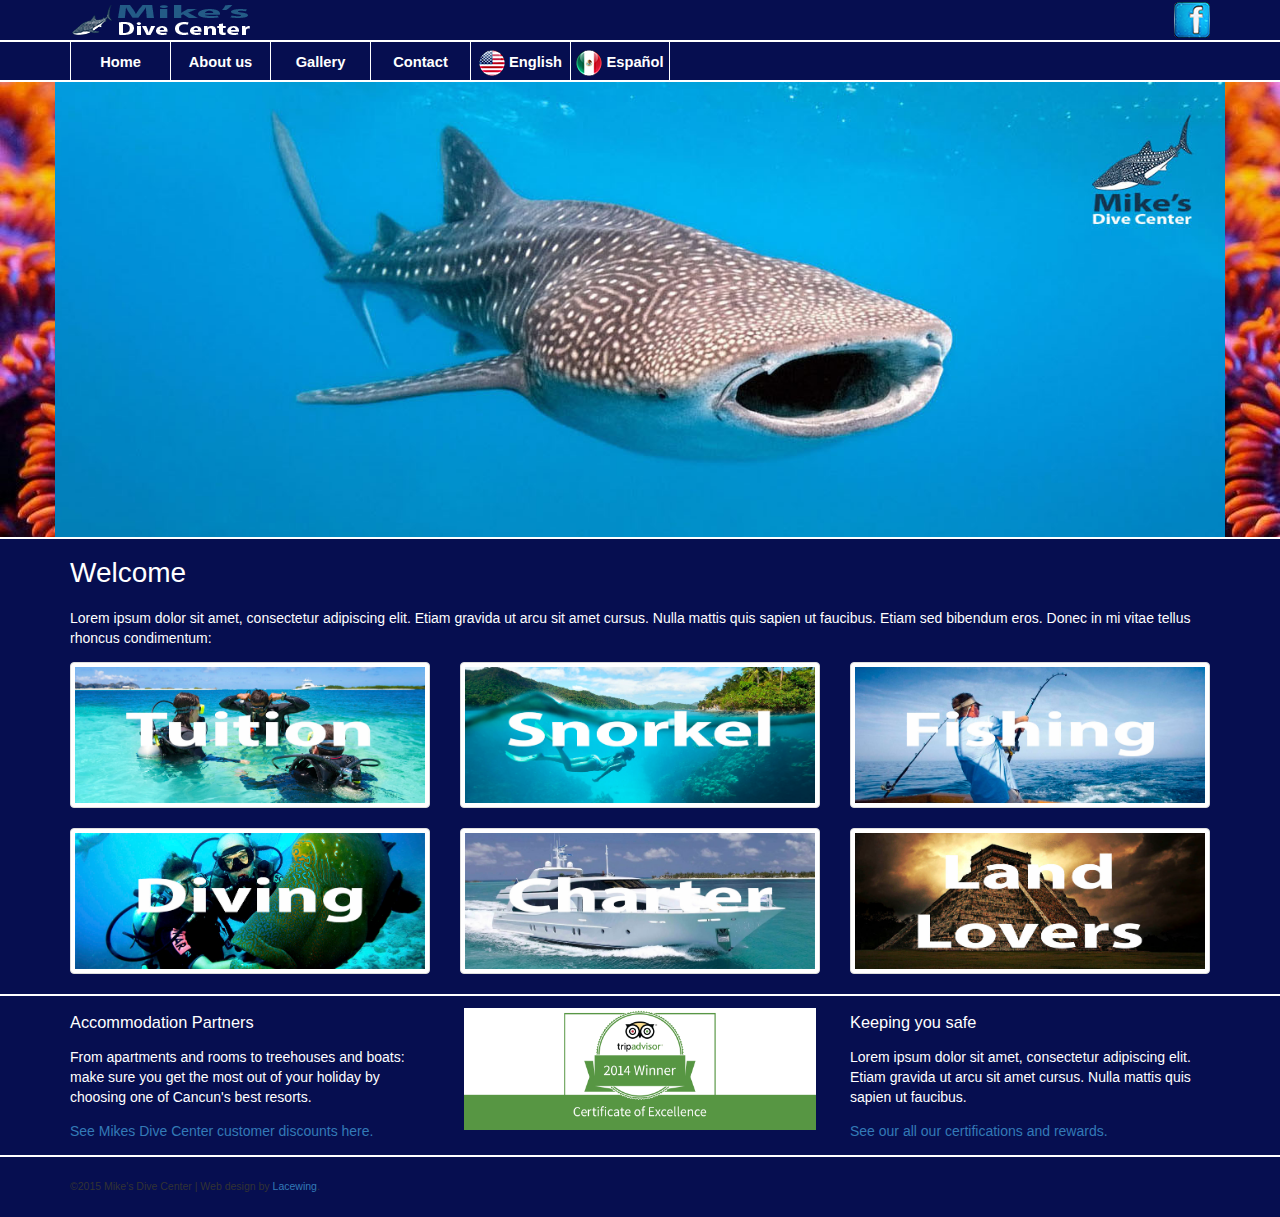
==== commit f4989f52: "Finished English template and completed index.html and eng_about.html." ====
--- a/index.html
+++ b/index.html
@@ -1,64 +1,26 @@
 <!DOCTYPE html>
-<html>
-
-  <head>
-  	<title>Mike's Dive Shop</title>
-    <link rel="shortcut icon" href="images/icons/icon.ico">
-	<meta charset="utf-8">
-    <!-- Makes site responsive on mobiles -->
-    <meta name="viewport" content="width=device-width, initial-scale=1, maximum-scale=1">
-    <!-- Latest compiled and minified CSS -->
-    <link rel="stylesheet" href=" http://maxcdn.bootstrapcdn.com/bootstrap/3.3.5/css/bootstrap.min.css">
-	<link rel="stylesheet" href="css/normalize.css">
-    <link rel="stylesheet" href="css/style.css">  
-    <link rel="stylesheet" href="css/nav.css">  
-	<script src="https://ajax.googleapis.com/ajax/libs/jquery/1.11.3/jquery.min.js"></script>
-	<script>
-$(function() {
-			var pull 		= $('#pull');
-				menu 		= $('nav ul');
-				menuHeight	= menu.height();
-
-			$(pull).on('click', function(e) {
-				e.preventDefault();
-				menu.slideToggle();
-			});
-
-			$(window).resize(function(){
-        		var w = $(window).width();
-        		if(w > 320 && menu.is(':hidden')) {
-        			menu.removeAttr('style');
-        		}
-    		});
-		});
-function MM_preloadImages() { //v3.0
-  var d=document; if(d.images){ if(!d.MM_p) d.MM_p=new Array();
-    var i,j=d.MM_p.length,a=MM_preloadImages.arguments; for(i=0; i<a.length; i++)
-    if (a[i].indexOf("#")!=0){ d.MM_p[j]=new Image; d.MM_p[j++].src=a[i];}}
-}
-
-function MM_swapImgRestore() { //v3.0
-  var i,x,a=document.MM_sr; for(i=0;a&&i<a.length&&(x=a[i])&&x.oSrc;i++) x.src=x.oSrc;
-}
-
-function MM_findObj(n, d) { //v4.01
-  var p,i,x;  if(!d) d=document; if((p=n.indexOf("?"))>0&&parent.frames.length) {
-    d=parent.frames[n.substring(p+1)].document; n=n.substring(0,p);}
-  if(!(x=d[n])&&d.all) x=d.all[n]; for (i=0;!x&&i<d.forms.length;i++) x=d.forms[i][n];
-  for(i=0;!x&&d.layers&&i<d.layers.length;i++) x=MM_findObj(n,d.layers[i].document);
-  if(!x && d.getElementById) x=d.getElementById(n); return x;
-}
-
-function MM_swapImage() { //v3.0
-  var i,j=0,x,a=MM_swapImage.arguments; document.MM_sr=new Array; for(i=0;i<(a.length-2);i+=3)
-   if ((x=MM_findObj(a[i]))!=null){document.MM_sr[j++]=x; if(!x.oSrc) x.oSrc=x.src; x.src=a[i+2];}
-}
-    </script>
-
-    
-  </head>
-
-  <body onLoad="MM_preloadImages('images/tuition2.jpg','images/diving2.jpg','images/op_charter2.jpg','images/op_snorkel2.jpg','images/op_fishing2.jpg','images/op_land2.jpg')">
+<html><!-- InstanceBegin template="/Templates/eng_main.dwt" codeOutsideHTMLIsLocked="false" -->
+
+	<head>
+<!-- InstanceBeginEditable name="doctitle" -->
+        <title>Mike's Dive Shop | Home</title>
+<!-- InstanceEndEditable -->
+        <link rel="shortcut icon" href="images/icons/icon.ico">
+        <meta charset="utf-8">
+        <!-- Makes site responsive on mobiles -->
+        <meta name="viewport" content="width=device-width, initial-scale=1, maximum-scale=1">
+        <!-- Latest compiled and minified CSS -->
+        <link rel="stylesheet" href=" http://maxcdn.bootstrapcdn.com/bootstrap/3.3.5/css/bootstrap.min.css">
+        <link rel="stylesheet" href="css/normalize.css">
+        <link rel="stylesheet" href="css/style.css">  
+        <link rel="stylesheet" href="css/nav.css">  
+        <script src="https://ajax.googleapis.com/ajax/libs/jquery/1.11.3/jquery.min.js"></script>
+        <script src="js/lacewing.js"></script>
+<!-- InstanceBeginEditable name="head" -->
+<!-- InstanceEndEditable -->
+  	</head>
+
+<body onLoad="MM_preloadImages('images/tuition2.jpg','images/diving2.jpg','images/op_charter2.jpg','images/op_snorkel2.jpg','images/op_fishing2.jpg','images/op_land2.jpg','images/op_tuition2.jpg','images/op_diving2.jpg')">
   	
     <div class="bust">
         <div class="container">
@@ -67,29 +29,35 @@
         </div>
   	</div>
 
-  <nav class="clearfix ">
+  	<nav class="clearfix">
     	<div class="container">
-            <ul class="clearfix">
-                <li><a href="eng_index">Home</a></li>
-                <li><a href="eng_about">About us</a></li>
-                <li><a href="eng_gallery">Gallery</a></li>
-                <li><a href="eng_contact">Contact</a></li>
-                <li><a href="eng_index"><img src="images/icons/round_usa.png"> English</a></li>
-                <li><a href="esp_home"><img src="images/icons/round_mexico.png"> Español</a></li>
+            <ul class="clearfix pull-left">
+                <li><a href="index.html">Home</a></li>
+                <li><a href="eng_about.html">About us</a></li>
+                <li><a href="eng_gallery.html">Gallery</a></li>
+                <li><a href="eng_contact.html">Contact</a></li>
+                <li><a href="index.html"><img src="images/icons/round_usa.png"> English</a></li>
+                <li><a href="esp_home.html"><img src="images/icons/round_mexico.png"> Español</a></li>
             </ul>
         </div>
 		<a href="#" id="pull">Menu</a>
 	</nav>
-
-  <div class="jumbotron">  
+    
+	</nav>
+
+    <div class="jumbotron">  
         <div id="header" class="container">  
-            <div class="header-photo">  
-            <img src="images/whale_shark3.jpg" class="img-responsive">
-            </div>
-        </div>
-    </div>
-    
-  <!--<div class="guides visible-lg">
+            <div class="header-photo">
+<!-- InstanceBeginEditable name="jbt image" -->
+            <img src="images/jbt_whale_shark.jpg" class="img-responsive">
+<!-- InstanceEndEditable -->      
+            </div>
+        </div>
+</div>
+
+<!-- InstanceBeginEditable name="content" -->    
+<!--
+  	<div class="guides visible-lg">
         <div class="container">
             <h1>Welcome</h1>
             <p>Lorem ipsum dolor sit amet, consectetur adipiscing elit. Etiam gravida ut arcu sit amet cursus. Nulla mattis quis sapien ut faucibus. 
@@ -139,9 +107,10 @@
                 </div>
             </div>
         </div>
-    </div>-->
-    
-	<div class="guides ">
+    </div>
+    -->
+    
+    <div class="guides">
         <div class="container">
             <h1>Welcome</h1>
             <p>Lorem ipsum dolor sit amet, consectetur adipiscing elit. Etiam gravida ut arcu sit amet cursus. Nulla mattis quis sapien ut faucibus. 
@@ -218,11 +187,12 @@
 		  <div class="col-sm-4">
 			<h3>Keeping you safe</h3>
 			<p>Lorem ipsum dolor sit amet, consectetur adipiscing elit. Etiam gravida ut arcu sit amet cursus. Nulla mattis quis sapien ut faucibus.</p>
-			<p><a href="eng_safe">See our all our certifications and rewards.</a></p>
+			<p><a href="eng_safe">See our all our certifications and rewards.</a></p> 
 		  </div>
 	    </div>
 	  </div>
 	</div>
+<!-- InstanceEndEditable -->
     
   	<div id="footer">  
         <div class="container">
@@ -231,9 +201,10 @@
    	</div>
     
     <!-- jQuery library -->
-  <script src="https://ajax.googleapis.com/ajax/libs/jquery/1.11.3/jquery.min.js"></script>
+	<script src="https://ajax.googleapis.com/ajax/libs/jquery/1.11.3/jquery.min.js"></script>
     <!-- Latest compiled JavaScript -->
-  <script src="http://maxcdn.bootstrapcdn.com/bootstrap/3.3.5/js/bootstrap.min.js"></script>
+  	<script src="http://maxcdn.bootstrapcdn.com/bootstrap/3.3.5/js/bootstrap.min.js"></script>
+    
 </body>
-  </body>
-</html>+
+<!-- InstanceEnd --></html>--- a/css/style.css
+++ b/css/style.css
@@ -11,14 +11,6 @@
 
 .jumbotron {
 	clear:both;
-	/*background-image:url(../images/whale_shark.jpg);
-	background-size:cover; -------------------------
-	border-bottom:2px #fff solid;
-	background: url(../images/whale_shark.jpg) no-repeat center center; 
-    -webkit-background-size: 100% 100%;
-    -moz-background-size: 100% 100%;
-    -o-background-size: 100% 100%;
-    background-size: 100% 100%;*/
   	background-color:#1c1d20;
 	background-image:url(../images/jbt_coral.png);
 	margin-top:0px;
@@ -46,6 +38,11 @@
 	border-bottom:2px solid #fff;
 }
 
+.content {
+	margin:25px auto;
+}
+	
+
 .chatter {
 	border-bottom:2px solid #fff;
 }
--- a/css/nav.css
+++ b/css/nav.css
@@ -16,6 +16,7 @@
 .clearfix #pull {
 	color:#fff;
 	text-decoration:none;
+	border-bottom:2px solid #fff;
 }
 
 .bust {
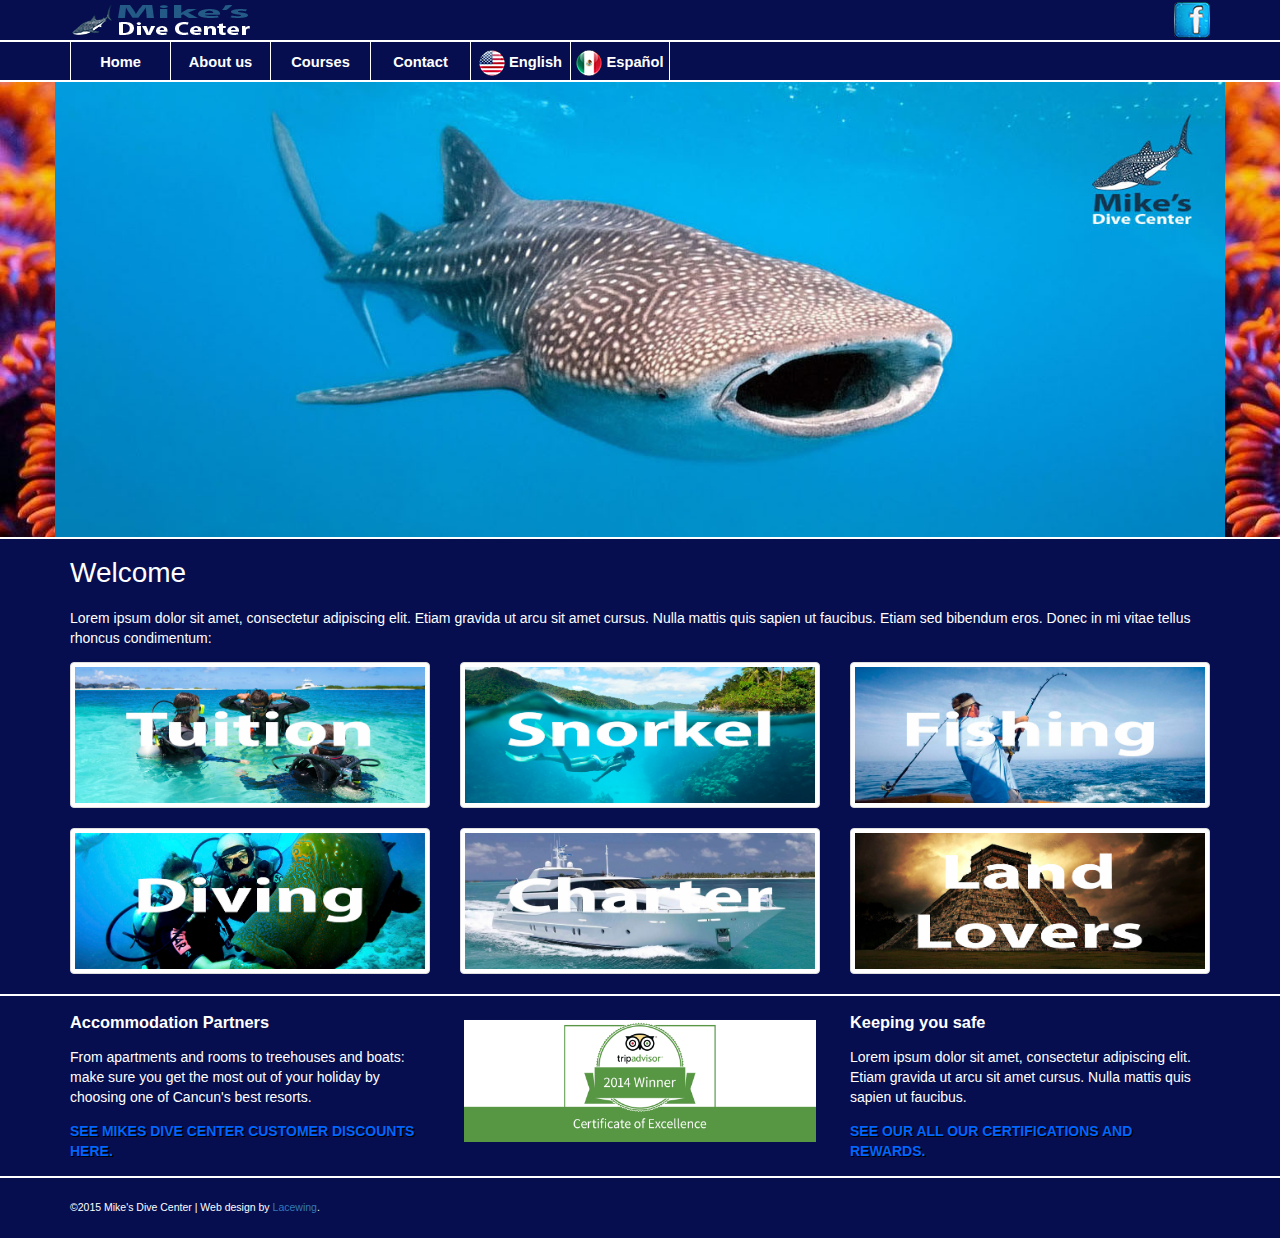
==== commit 355ddf27: "I think I have completed the index and eng_about. However I have noticed that I forgot to include co" ====
--- a/index.html
+++ b/index.html
@@ -3,7 +3,7 @@
 
 	<head>
 <!-- InstanceBeginEditable name="doctitle" -->
-        <title>Mike's Dive Shop | Home</title>
+<title>Mike's Dive Shop | Home</title>
 <!-- InstanceEndEditable -->
         <link rel="shortcut icon" href="images/icons/icon.ico">
         <meta charset="utf-8">
@@ -17,6 +17,30 @@
         <script src="https://ajax.googleapis.com/ajax/libs/jquery/1.11.3/jquery.min.js"></script>
         <script src="js/lacewing.js"></script>
 <!-- InstanceBeginEditable name="head" -->
+<script type="text/javascript">
+function MM_preloadImages() { //v3.0
+  var d=document; if(d.images){ if(!d.MM_p) d.MM_p=new Array();
+    var i,j=d.MM_p.length,a=MM_preloadImages.arguments; for(i=0; i<a.length; i++)
+    if (a[i].indexOf("#")!=0){ d.MM_p[j]=new Image; d.MM_p[j++].src=a[i];}}
+}
+
+function MM_swapImgRestore() { //v3.0
+  var i,x,a=document.MM_sr; for(i=0;a&&i<a.length&&(x=a[i])&&x.oSrc;i++) x.src=x.oSrc;
+}
+
+function MM_findObj(n, d) { //v4.01
+  var p,i,x;  if(!d) d=document; if((p=n.indexOf("?"))>0&&parent.frames.length) {
+    d=parent.frames[n.substring(p+1)].document; n=n.substring(0,p);}
+  if(!(x=d[n])&&d.all) x=d.all[n]; for (i=0;!x&&i<d.forms.length;i++) x=d.forms[i][n];
+  for(i=0;!x&&d.layers&&i<d.layers.length;i++) x=MM_findObj(n,d.layers[i].document);
+  if(!x && d.getElementById) x=d.getElementById(n); return x;
+}
+
+function MM_swapImage() { //v3.0
+  var i,j=0,x,a=MM_swapImage.arguments; document.MM_sr=new Array; for(i=0;i<(a.length-2);i+=3)
+   if ((x=MM_findObj(a[i]))!=null){document.MM_sr[j++]=x; if(!x.oSrc) x.oSrc=x.src; x.src=a[i+2];}
+}
+</script>
 <!-- InstanceEndEditable -->
   	</head>
 
@@ -34,7 +58,7 @@
             <ul class="clearfix pull-left">
                 <li><a href="index.html">Home</a></li>
                 <li><a href="eng_about.html">About us</a></li>
-                <li><a href="eng_gallery.html">Gallery</a></li>
+                <li><a href="eng_tuition.html">Courses</a></li>
                 <li><a href="eng_contact.html">Contact</a></li>
                 <li><a href="index.html"><img src="images/icons/round_usa.png"> English</a></li>
                 <li><a href="esp_home.html"><img src="images/icons/round_mexico.png"> Español</a></li>
@@ -53,7 +77,7 @@
 <!-- InstanceEndEditable -->      
             </div>
         </div>
-</div>
+	</div>
 
 <!-- InstanceBeginEditable name="content" -->    
 <!--
@@ -166,12 +190,9 @@
 	  <div class="container">
 		<div class="row">
 	      <div class="col-sm-4">
-			<h3>Accommodation Partners</h3>
+			<h3 style="font-weight:bold">Accommodation Partners</h3>
 			<p>From apartments and rooms to treehouses and boats: make sure you get the most out of your holiday by choosing one of Cancun's best resorts.</p>
             <p><a href="#">See Mikes Dive Center customer discounts here.</a></p>
-            <div class="visible-xs chatter">
-            	<p> </p>
-           	</div>
 	      </div>
 		  <div class="col-sm-4">
             <div class="thumbnail tripadvisor">
@@ -180,12 +201,9 @@
                 	<img src="images/icons/tripadvisor_2014.png">
                 </a>
             </div>
-            <div class="visible-xs chatter">
-            	<p> </p>
-           	</div>
 		  </div>
 		  <div class="col-sm-4">
-			<h3>Keeping you safe</h3>
+			<h3 style="font-weight:bold">Keeping you safe</h3>
 			<p>Lorem ipsum dolor sit amet, consectetur adipiscing elit. Etiam gravida ut arcu sit amet cursus. Nulla mattis quis sapien ut faucibus.</p>
 			<p><a href="eng_safe">See our all our certifications and rewards.</a></p> 
 		  </div>
--- a/css/style.css
+++ b/css/style.css
@@ -1,12 +1,14 @@
+* {
+	text-decoration:none;
+	color:#fff;
+}
+
 body {
 	background-color:#060e50;
 }
 
-p,
-h1,
-h2,
-h3 {
-	color:#fff;
+.clearfix a {
+	text-decoration:none;
 }
 
 .jumbotron {
@@ -38,20 +40,52 @@
 	border-bottom:2px solid #fff;
 }
 
+.learn-more a {
+	color:#06F; 
+	font-weight:bold;  
+	text-transform:uppercase; 
+	text-shadow:1px 1px 0 #000, 1px 1px 0 #000, 1px 1px 0 #000, 1px 1px 0 #000;
+	}
+
+.learn-more a:hover		{	
+	color:#3C9;
+	font-weight:bold;
+	text-decoration:none;
+	text-transform:uppercase; 
+	text-shadow:1px 1px 0 #000, 1px 1px 0 #000, 1px 1px 0 #000, 1px 1px 0 #000;
+}
+
 .content {
 	margin:25px auto;
-}
-	
-
-.chatter {
-	border-bottom:2px solid #fff;
 }
 
 .tripadvisor {
 	background:transparent;
 	border:none;
-	margin-top:-12px;
+	margin-bottom:30px;
 }
 
+.padi-logo {
+	margin-bottom:20px;
+}
 
+.crs_guide .row {
+	border:1px solid white;
+	border-radius:5px;
+	padding:5px;
+	padding-left:20px;
+	margin-bottom:15px;
+}
 
+.crs_img {
+	margin-top:15px;
+}
+
+.crs_list li {
+	margin-left:40px;
+}
+
+.sub {
+	font-weight:bold;
+	padding-top:30px;
+}